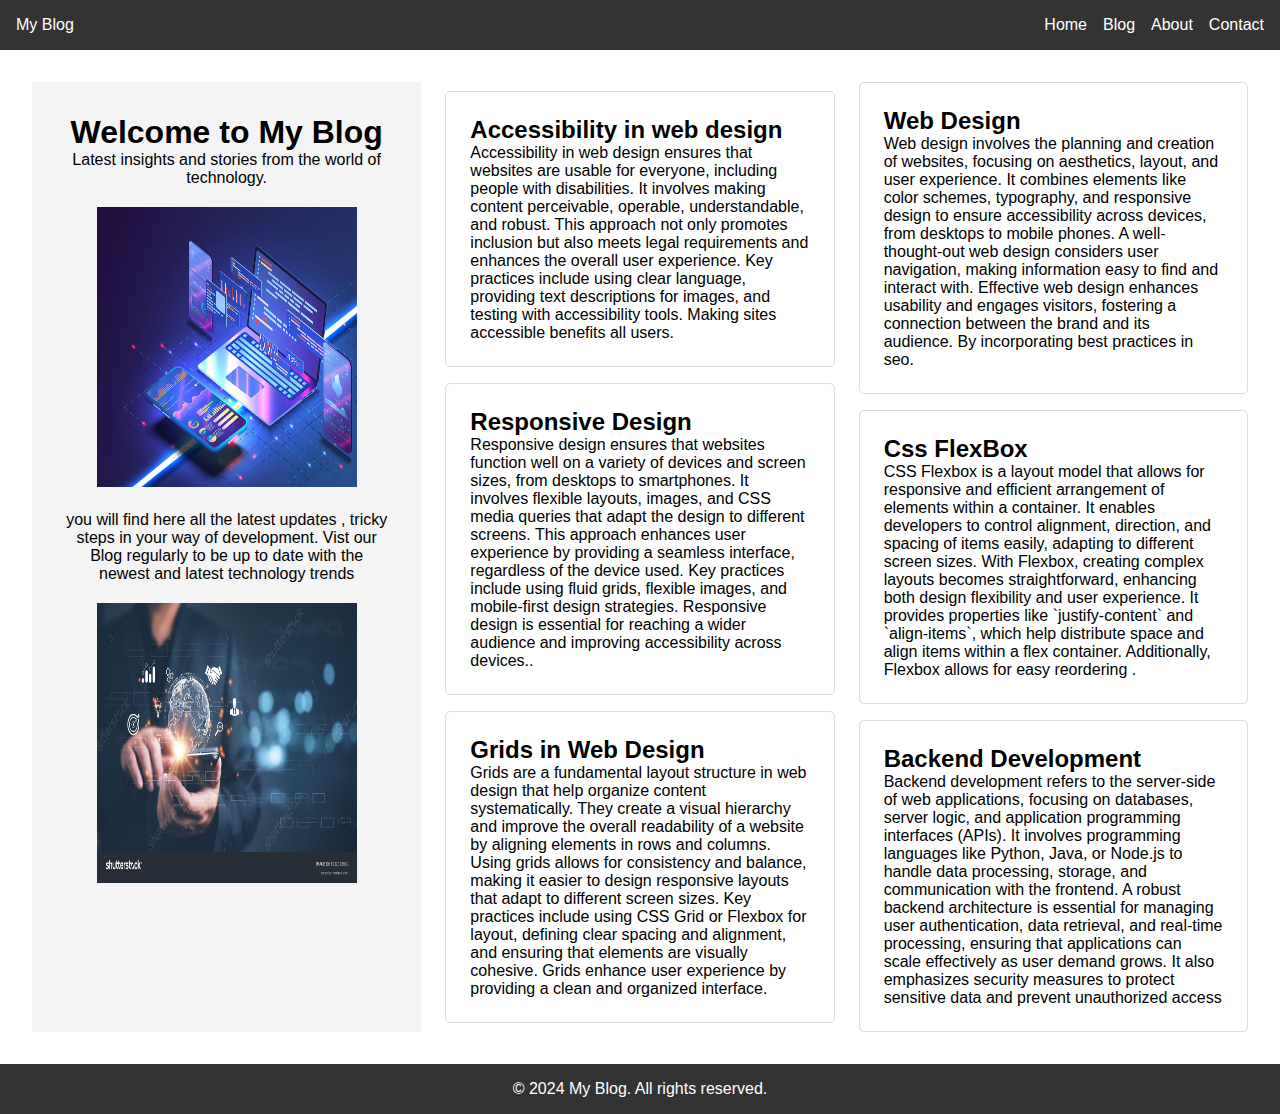
==== index.html @ f25499b6 "simple blog website" ====
<!DOCTYPE html>
<html lang="en">
<head>
    <meta charset="UTF-8">
    <meta name="viewport" content="width=device-width, initial-scale=1.0">
    <link rel="stylesheet" href="./assets/css/index.css">
    <link rel="icon" type="image/x-icon" href="./assets/images/icon.png">
    <title>Blog Homepage</title>
</head>
<body>
    <header>
        <nav>
            <div class="logo">My Blog</div>
            <ul class="nav-links">
                <li><a href="/index.html">Home</a></li>
                <li><a href="/blog.html">Blog</a></li>
                <li><a href="/index.html">About</a></li>
                <li><a href="/index.html">Contact</a></li>
            </ul>
        </nav>
    </header>
    
    <main>
        <section class="hero">
            <h1>Welcome to My Blog</h1>
            <p>Latest insights and stories from the world of technology.</p>
            <img src="./assets/images/1.jpg" alt="">
            <p>you will find here all the latest updates , tricky steps in your way of development. Vist our Blog regularly to be up to date with the newest and latest technology trends</p>
            <img src="./assets/images/2.jpg" alt="">
        </section>

        
        <section class="posts">
            <article class="post">
                <h2>Accessibility in web design</h2>
                <p>Accessibility in web design ensures that websites are usable for everyone, including people with disabilities. It involves making content perceivable, operable, understandable, and robust. This approach not only promotes inclusion but also meets legal requirements and enhances the overall user experience. Key practices include using clear language, providing text descriptions for images, and testing with accessibility tools. Making sites accessible benefits all users.</p>
            </article>
            <article class="post">
                <h2>Responsive Design</h2>
                <p>Responsive design ensures that websites function well on a variety of devices and screen sizes, from desktops to smartphones. It involves flexible layouts, images, and CSS media queries that adapt the design to different screens. This approach enhances user experience by providing a seamless interface, regardless of the device used. Key practices include using fluid grids, flexible images, and mobile-first design strategies. Responsive design is essential for reaching a wider audience and improving accessibility across devices..</p>
            </article>
            <article class="post">
                <h2>Grids in Web Design</h2>
                <p>Grids are a fundamental layout structure in web design that help organize content systematically. They create a visual hierarchy and improve the overall readability of a website by aligning elements in rows and columns. Using grids allows for consistency and balance, making it easier to design responsive layouts that adapt to different screen sizes. Key practices include using CSS Grid or Flexbox for layout, defining clear spacing and alignment, and ensuring that elements are visually cohesive. Grids enhance user experience by providing a clean and organized interface.</p>
            </article>
        </section>
        <section class="posts">
            <article class="post">
                <h2>Web Design</h2>
                <p>Web design involves the planning and creation of websites, focusing on aesthetics, layout, and user experience. It combines elements like color schemes, typography, and responsive design to ensure accessibility across devices, from desktops to mobile phones. A well-thought-out web design considers user navigation, making information easy to find and interact with. Effective web design enhances usability and engages visitors, fostering a connection between the brand and its audience. By incorporating best practices in seo.</p>
            </article>
            <article class="post">
                <h2>Css FlexBox</h2>
                 <p>CSS Flexbox is a layout model that allows for responsive and efficient arrangement of elements within a container. It enables developers to control alignment, direction, and spacing of items easily, adapting to different screen sizes. With Flexbox, creating complex layouts becomes straightforward, enhancing both design flexibility and user experience. It provides properties like `justify-content` and `align-items`, which help distribute space and align items within a flex container. Additionally, Flexbox allows for easy reordering .</p>
            </article>
            <article class="post">
                <h2>Backend Development</h2>
                <p>Backend development refers to the server-side of web applications, focusing on databases, server logic, and application programming interfaces (APIs). It involves programming languages like Python, Java, or Node.js to handle data processing, storage, and communication with the frontend. A robust backend architecture is essential for managing user authentication, data retrieval, and real-time processing, ensuring that applications can scale effectively as user demand grows. It also emphasizes security measures to protect sensitive data and prevent unauthorized access</p>   
                </article>
        </section>
    </main>
    <footer>
        <p>&copy; 2024 My Blog. All rights reserved.</p>
    </footer>
</body>
</html>
---- assets/css/index.css ----
* {
    box-sizing: border-box;
    margin: 0;
    padding: 0;
}


html, body {
    height: 100%; 
}

body {
    display: flex;
    flex-direction: column; 
    font-family: Arial, sans-serif;
}

header {
    background: #333;
    color: white;
}

nav {
    display: flex;
    justify-content: space-between;
    align-items: center;
    padding: 1rem;
}

.nav-links {
    list-style: none;
    display: flex;
}

.nav-links li {
    margin-left: 1rem;
}

.nav-links a {
    color: white;
    text-decoration: none;
}

.hero {
    background: #f4f4f4;
    padding: 2rem;
    text-align: center;
}

.hero > img{
    margin: 10px;
    width: 280px;
    height: 300px;
    padding: 10px;
}
main {
    display: grid;
    grid-template-columns: repeat(auto-fill, minmax(300px, 1fr));
    gap: 1.5rem;
    padding: 2rem;
    flex: 1; 
}

.posts {
    display: flex;
    flex-direction: column;
    gap: 1rem;
    justify-content: center;
}

.post {
    background: white;
    padding: 1.5rem;
    border: 1px solid #ddd;
    border-radius: 5px;
}

footer {
    background: #333;
    color: white;
    text-align: center;
    padding: 1rem 0;
}
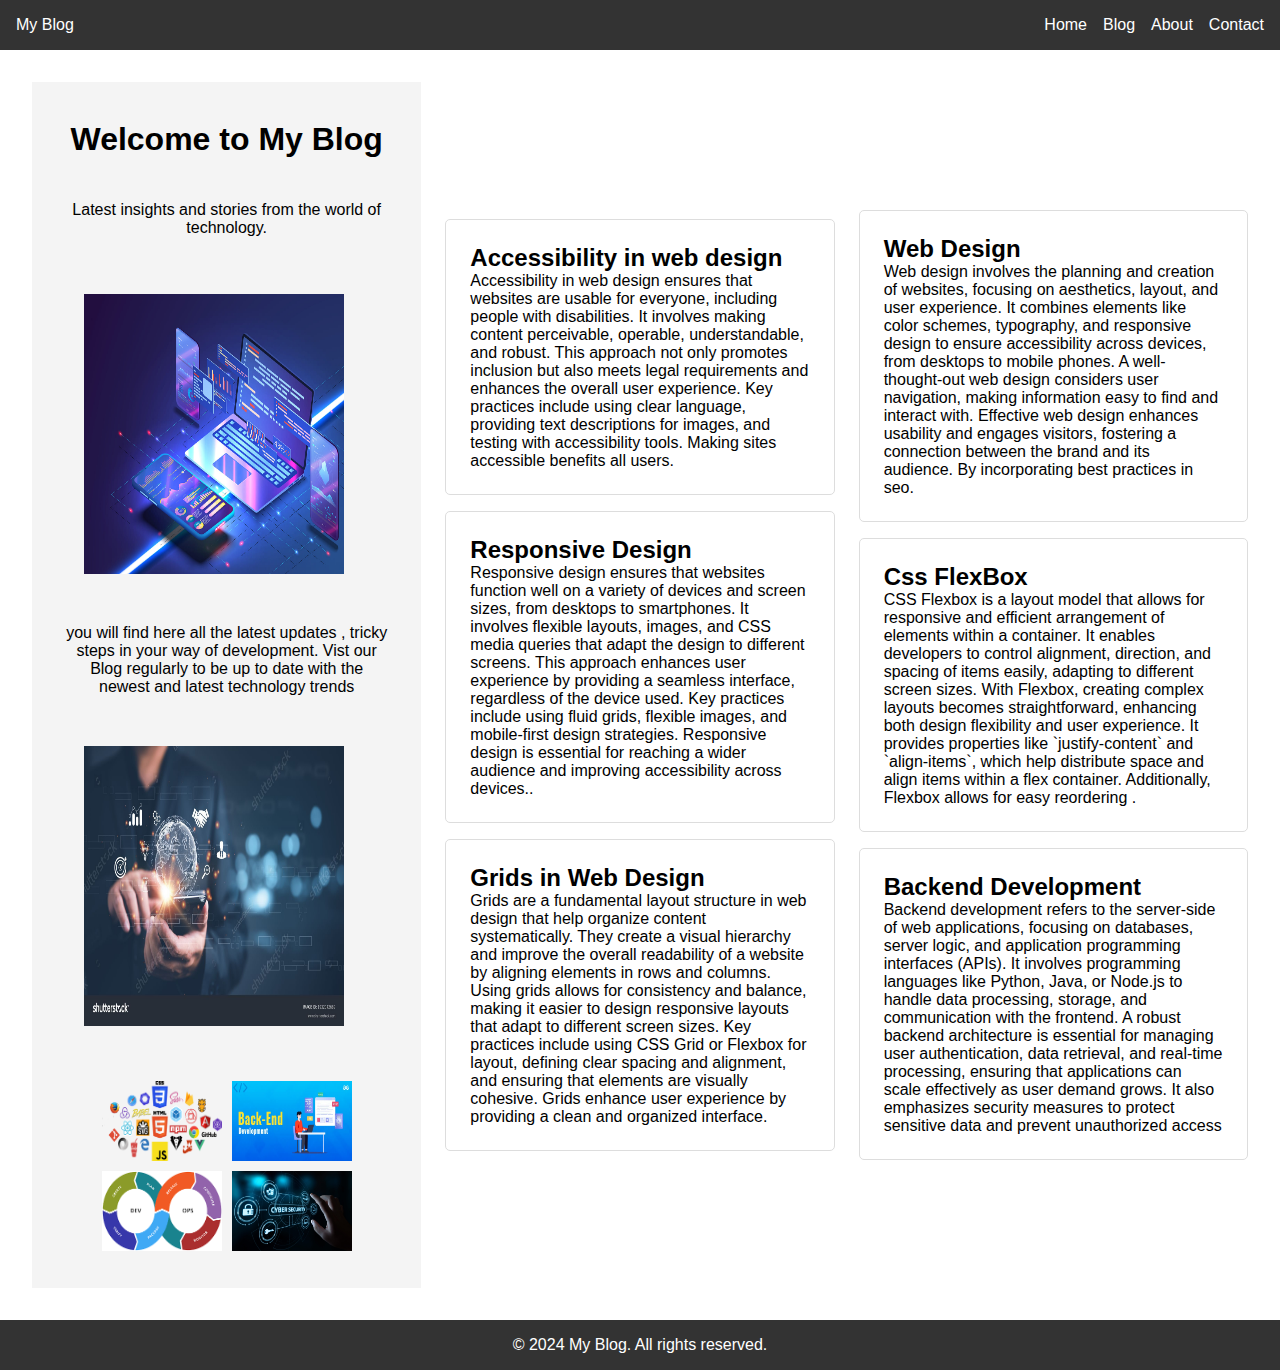
==== commit ea3c936c: "update based on review" ====
--- a/index.html
+++ b/index.html
@@ -24,9 +24,15 @@
         <section class="hero">
             <h1>Welcome to My Blog</h1>
             <p>Latest insights and stories from the world of technology.</p>
-            <img src="./assets/images/1.jpg" alt="">
+            <img src="./assets/images/tech.jpg" alt="">
             <p>you will find here all the latest updates , tricky steps in your way of development. Vist our Blog regularly to be up to date with the newest and latest technology trends</p>
-            <img src="./assets/images/2.jpg" alt="">
+            <img src="./assets/images/world.jpg" alt="">
+            <div class="grid-container">
+                <img src="./assets/images/front.png" alt="FrontEnd-photo">
+                <img src="./assets/images/back.webp" alt="Backend-photo">
+                <img src="./assets/images/devops.png" alt="Devops-photo">
+                <img src="./assets/images/security.jpeg" alt="CyberSecurity-photo">
+            </div>
         </section>
 
         
@@ -61,6 +67,7 @@
     </main>
     <footer>
         <p>&copy; 2024 My Blog. All rights reserved.</p>
+        
     </footer>
 </body>
 </html>
--- a/assets/css/index.css
+++ b/assets/css/index.css
@@ -1,3 +1,7 @@
+@import "./navbar.css";
+@import "./footer.css";
+@import "./main-content.css";
+
 * {
     box-sizing: border-box;
     margin: 0;
@@ -10,75 +14,10 @@
 }
 
 body {
-    display: flex;
+    display: grid;
     flex-direction: column; 
     font-family: Arial, sans-serif;
 }
 
-header {
-    background: #333;
-    color: white;
-}
 
-nav {
-    display: flex;
-    justify-content: space-between;
-    align-items: center;
-    padding: 1rem;
-}
 
-.nav-links {
-    list-style: none;
-    display: flex;
-}
-
-.nav-links li {
-    margin-left: 1rem;
-}
-
-.nav-links a {
-    color: white;
-    text-decoration: none;
-}
-
-.hero {
-    background: #f4f4f4;
-    padding: 2rem;
-    text-align: center;
-}
-
-.hero > img{
-    margin: 10px;
-    width: 280px;
-    height: 300px;
-    padding: 10px;
-}
-main {
-    display: grid;
-    grid-template-columns: repeat(auto-fill, minmax(300px, 1fr));
-    gap: 1.5rem;
-    padding: 2rem;
-    flex: 1; 
-}
-
-.posts {
-    display: flex;
-    flex-direction: column;
-    gap: 1rem;
-    justify-content: center;
-}
-
-.post {
-    background: white;
-    padding: 1.5rem;
-    border: 1px solid #ddd;
-    border-radius: 5px;
-}
-
-footer {
-    background: #333;
-    color: white;
-    text-align: center;
-    padding: 1rem 0;
-}
-
